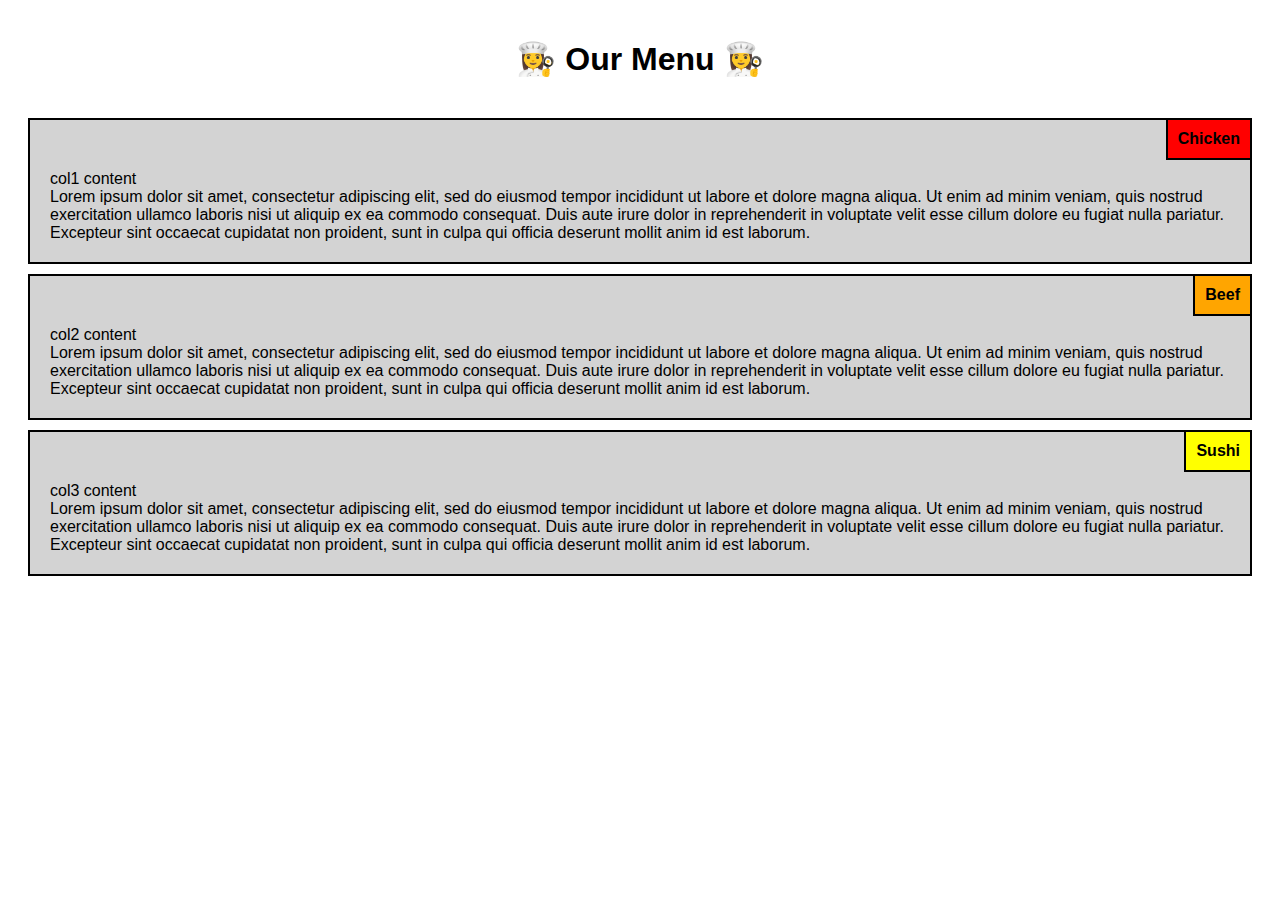
==== module2_task/index.html @ 3ca7cf1f "Added & styled content" ====
<html>
    <head>
        <link rel="stylesheet" href="css/style.css" />
        <title>👩‍🍳 Our Menu 👩‍🍳</title>
    </head>
    <body>
        <h1 id="header">👩‍🍳 Our Menu 👩‍🍳</h1>
        <div class="container">
            <!-- 3 cols -->
            <div class="itemcard col-lg-4 col-md-6"> 
                <span class="card-title" id="chicken">Chicken</span>
                <p> col1 content <br>
                    Lorem ipsum dolor sit amet, consectetur adipiscing elit, sed do eiusmod tempor incididunt ut labore et 
                    dolore magna aliqua. Ut enim ad minim veniam, quis nostrud exercitation ullamco laboris nisi ut aliquip 
                    ex ea commodo consequat. Duis aute irure dolor in reprehenderit in voluptate velit esse cillum dolore eu 
                    fugiat nulla pariatur. Excepteur sint occaecat cupidatat non proident, sunt in culpa qui officia deserunt 
                    mollit anim id est laborum.
                </p>
            </div>
            <div class="itemcard col-lg-4 col-md-6"> 
                <span class="card-title" id="beef">Beef</span>
                <p> col2 content <br>
                    Lorem ipsum dolor sit amet, consectetur adipiscing elit, sed do eiusmod tempor incididunt ut labore et 
                    dolore magna aliqua. Ut enim ad minim veniam, quis nostrud exercitation ullamco laboris nisi ut aliquip 
                    ex ea commodo consequat. Duis aute irure dolor in reprehenderit in voluptate velit esse cillum dolore eu 
                    fugiat nulla pariatur. Excepteur sint occaecat cupidatat non proident, sunt in culpa qui officia deserunt 
                    mollit anim id est laborum.
                </p>
            </div>
            <div class="itemcard col-lg-4 col-md-12"> 
                <span class="card-title" id="sushi">Sushi</span>
                <p> col3 content <br>
                    Lorem ipsum dolor sit amet, consectetur adipiscing elit, sed do eiusmod tempor incididunt ut labore et 
                    dolore magna aliqua. Ut enim ad minim veniam, quis nostrud exercitation ullamco laboris nisi ut aliquip 
                    ex ea commodo consequat. Duis aute irure dolor in reprehenderit in voluptate velit esse cillum dolore eu 
                    fugiat nulla pariatur. Excepteur sint occaecat cupidatat non proident, sunt in culpa qui officia deserunt 
                    mollit anim id est laborum.
                </p>
            </div>
        </div>

    </body>
</html>
---- module2_task/css/style.css ----
*{
    font-family: Arial, Geneva, Helvetica, sans-serif; 
}

#header{
    text-align: center;
    margin: 40px;
}

.container{
    margin: 20px;
}

.itemcard{
    background-color: lightgrey;
    border: 2px solid black;
    margin: 10px 0 10px 0;
    
}

.itemcard > p {
    clear: both;
    margin: 20px;
}

.card-title{
    border-left: 2px solid black;
    border-bottom: 2px solid black;
    padding: 10px;
    margin-bottom: 10px;
    position: relative;
    top: 0;
    right: 0;
    float: right;
    font-weight: bold;
}

/* set card title bg colours*/
#chicken{
    background-color: red;
}
#beef{
    background-color: orange;
}
#sushi{
    background-color: yellow;
}
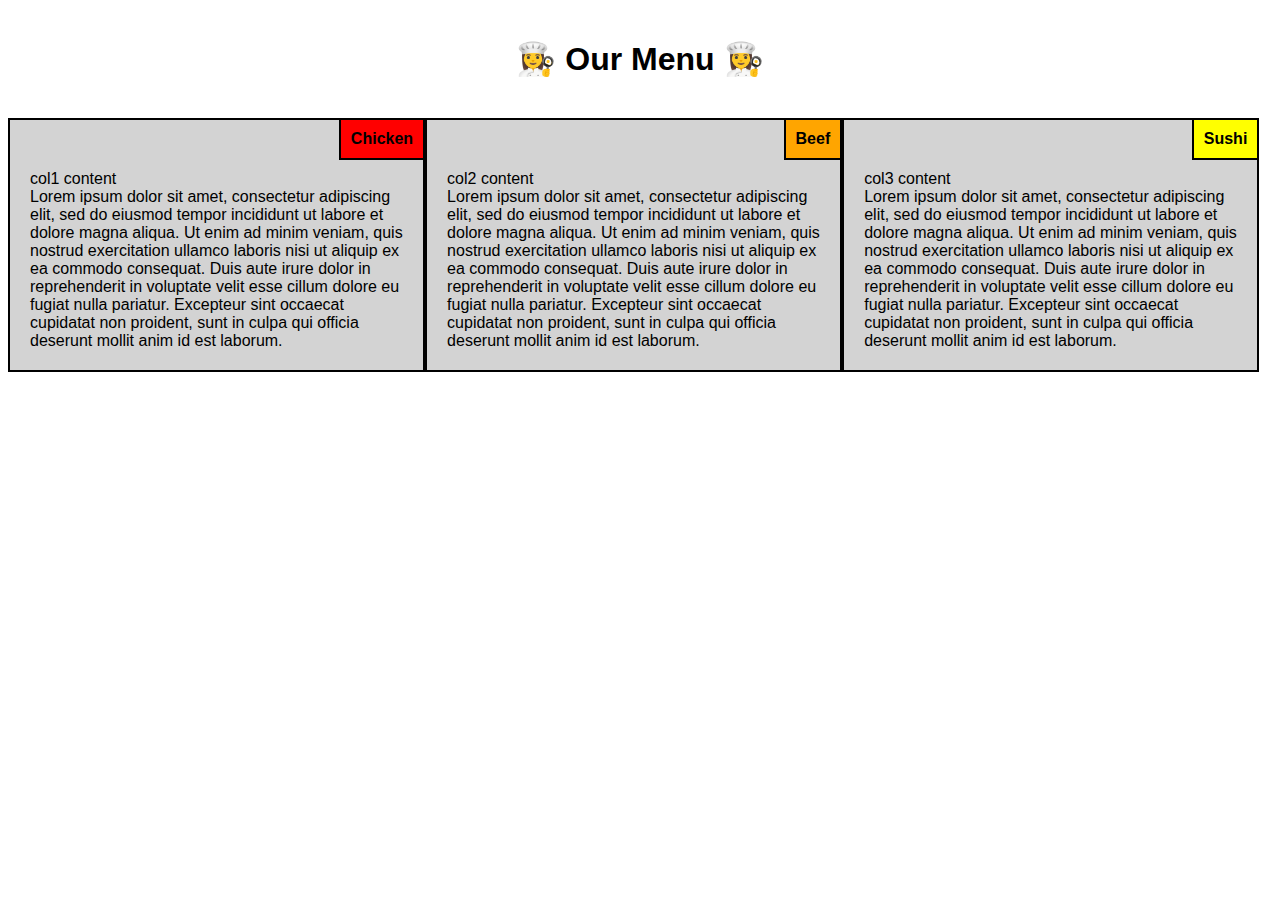
==== commit b9c7fe4d: "Responsive" ====
--- a/module2_task/index.html
+++ b/module2_task/index.html
@@ -5,29 +5,34 @@
     </head>
     <body>
         <h1 id="header">👩‍🍳 Our Menu 👩‍🍳</h1>
-        <div class="container">
+        <div class="row">
             <!-- 3 cols -->
-            <div class="itemcard col-lg-4 col-md-6"> 
-                <span class="card-title" id="chicken">Chicken</span>
-                <p> col1 content <br>
-                    Lorem ipsum dolor sit amet, consectetur adipiscing elit, sed do eiusmod tempor incididunt ut labore et 
-                    dolore magna aliqua. Ut enim ad minim veniam, quis nostrud exercitation ullamco laboris nisi ut aliquip 
-                    ex ea commodo consequat. Duis aute irure dolor in reprehenderit in voluptate velit esse cillum dolore eu 
-                    fugiat nulla pariatur. Excepteur sint occaecat cupidatat non proident, sunt in culpa qui officia deserunt 
-                    mollit anim id est laborum.
-                </p>
+            <div class="col-lg-4 col-md-6"> 
+                <div class="itemcard">
+                    <span class="card-title" id="chicken">Chicken</span>
+                    <p> col1 content <br>
+                        Lorem ipsum dolor sit amet, consectetur adipiscing elit, sed do eiusmod tempor incididunt ut labore et 
+                        dolore magna aliqua. Ut enim ad minim veniam, quis nostrud exercitation ullamco laboris nisi ut aliquip 
+                        ex ea commodo consequat. Duis aute irure dolor in reprehenderit in voluptate velit esse cillum dolore eu 
+                        fugiat nulla pariatur. Excepteur sint occaecat cupidatat non proident, sunt in culpa qui officia deserunt 
+                        mollit anim id est laborum.
+                    </p>
+                </div>
             </div>
-            <div class="itemcard col-lg-4 col-md-6"> 
-                <span class="card-title" id="beef">Beef</span>
-                <p> col2 content <br>
-                    Lorem ipsum dolor sit amet, consectetur adipiscing elit, sed do eiusmod tempor incididunt ut labore et 
-                    dolore magna aliqua. Ut enim ad minim veniam, quis nostrud exercitation ullamco laboris nisi ut aliquip 
-                    ex ea commodo consequat. Duis aute irure dolor in reprehenderit in voluptate velit esse cillum dolore eu 
-                    fugiat nulla pariatur. Excepteur sint occaecat cupidatat non proident, sunt in culpa qui officia deserunt 
-                    mollit anim id est laborum.
-                </p>
+            <div class="col-lg-4 col-md-6"> 
+                <div class="itemcard">
+                    <span class="card-title" id="beef">Beef</span>
+                    <p> col2 content <br>
+                        Lorem ipsum dolor sit amet, consectetur adipiscing elit, sed do eiusmod tempor incididunt ut labore et 
+                        dolore magna aliqua. Ut enim ad minim veniam, quis nostrud exercitation ullamco laboris nisi ut aliquip 
+                        ex ea commodo consequat. Duis aute irure dolor in reprehenderit in voluptate velit esse cillum dolore eu 
+                        fugiat nulla pariatur. Excepteur sint occaecat cupidatat non proident, sunt in culpa qui officia deserunt 
+                        mollit anim id est laborum.
+                    </p>
+                </div>
             </div>
-            <div class="itemcard col-lg-4 col-md-12"> 
+            <div class="col-lg-4 col-md-12"> 
+                <div class="itemcard">
                 <span class="card-title" id="sushi">Sushi</span>
                 <p> col3 content <br>
                     Lorem ipsum dolor sit amet, consectetur adipiscing elit, sed do eiusmod tempor incididunt ut labore et 
@@ -36,6 +41,7 @@
                     fugiat nulla pariatur. Excepteur sint occaecat cupidatat non proident, sunt in culpa qui officia deserunt 
                     mollit anim id est laborum.
                 </p>
+                </div>
             </div>
         </div>
 
--- a/module2_task/css/style.css
+++ b/module2_task/css/style.css
@@ -1,5 +1,11 @@
 *{
     font-family: Arial, Geneva, Helvetica, sans-serif; 
+}
+
+/*--- Setting the general styling ---*/
+
+.row{
+    width: 100%;
 }
 
 #header{
@@ -7,15 +13,10 @@
     margin: 40px;
 }
 
-.container{
-    margin: 20px;
-}
-
 .itemcard{
+    position: relative;
     background-color: lightgrey;
     border: 2px solid black;
-    margin: 10px 0 10px 0;
-    
 }
 
 .itemcard > p {
@@ -44,4 +45,29 @@
 }
 #sushi{
     background-color: yellow;
+}
+
+/*--- Making it responsive ---*/
+
+/*--- For Tablet ---*/
+@media (min-width: 768px) and (max-width: 991px){
+    .col-md-6, .col-md-12{
+        float: left;
+    }
+
+    .col-md-6{
+        width: 50%;
+    }
+
+    .col-md-12{
+        width: 100%;
+    }
+}
+
+/*--- For Desktop ---*/
+@media (min-width: 992px){
+    .col-lg-4{
+        width: 33%;
+        float: left;
+    }
 }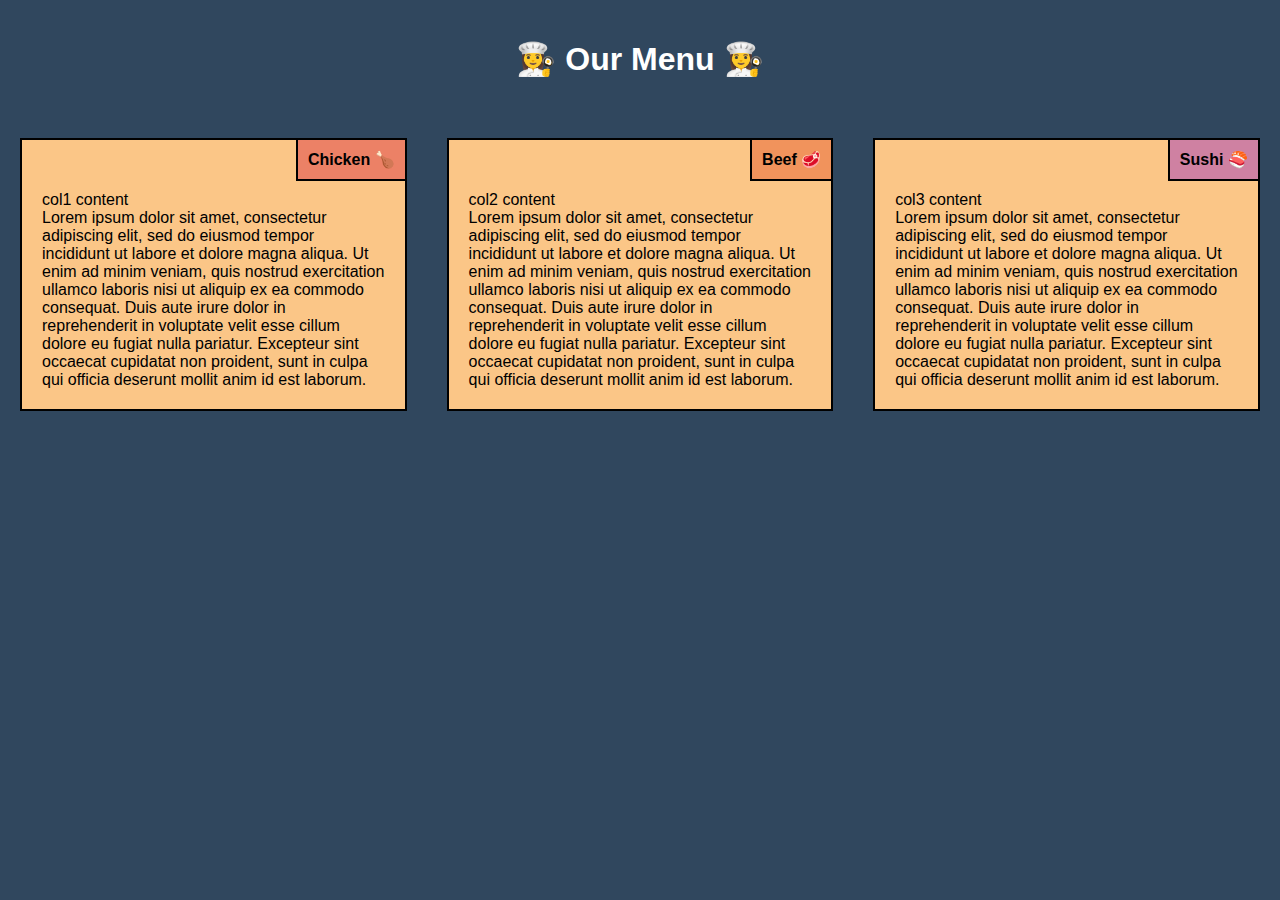
==== commit 814f50a3: "Fixed separation & added colours" ====
--- a/module2_task/index.html
+++ b/module2_task/index.html
@@ -9,7 +9,7 @@
             <!-- 3 cols -->
             <div class="col-lg-4 col-md-6"> 
                 <div class="itemcard">
-                    <span class="card-title" id="chicken">Chicken</span>
+                    <span class="card-title" id="chicken">Chicken 🍗</span>
                     <p> col1 content <br>
                         Lorem ipsum dolor sit amet, consectetur adipiscing elit, sed do eiusmod tempor incididunt ut labore et 
                         dolore magna aliqua. Ut enim ad minim veniam, quis nostrud exercitation ullamco laboris nisi ut aliquip 
@@ -21,7 +21,7 @@
             </div>
             <div class="col-lg-4 col-md-6"> 
                 <div class="itemcard">
-                    <span class="card-title" id="beef">Beef</span>
+                    <span class="card-title" id="beef">Beef 🥩</span>
                     <p> col2 content <br>
                         Lorem ipsum dolor sit amet, consectetur adipiscing elit, sed do eiusmod tempor incididunt ut labore et 
                         dolore magna aliqua. Ut enim ad minim veniam, quis nostrud exercitation ullamco laboris nisi ut aliquip 
@@ -33,7 +33,7 @@
             </div>
             <div class="col-lg-4 col-md-12"> 
                 <div class="itemcard">
-                <span class="card-title" id="sushi">Sushi</span>
+                <span class="card-title" id="sushi">Sushi 🍣</span>
                 <p> col3 content <br>
                     Lorem ipsum dolor sit amet, consectetur adipiscing elit, sed do eiusmod tempor incididunt ut labore et 
                     dolore magna aliqua. Ut enim ad minim veniam, quis nostrud exercitation ullamco laboris nisi ut aliquip 
--- a/module2_task/css/style.css
+++ b/module2_task/css/style.css
@@ -1,21 +1,33 @@
 *{
-    font-family: Arial, Geneva, Helvetica, sans-serif; 
+    font-family: Arial, Geneva, Helvetica, sans-serif;
+    margin: 0;
+    padding: 0;
+    box-sizing: border-box;
 }
 
 /*--- Setting the general styling ---*/
+
+body{
+    background-color: #30475e;
+}
+
+#header{
+    color: white;
+    text-align: center;
+    margin: 40px;
+}
 
 .row{
     width: 100%;
 }
 
-#header{
-    text-align: center;
-    margin: 40px;
+div.row > div{
+    padding: 20px;
 }
 
 .itemcard{
     position: relative;
-    background-color: lightgrey;
+    background-color: #fbc687;
     border: 2px solid black;
 }
 
@@ -38,13 +50,13 @@
 
 /* set card title bg colours*/
 #chicken{
-    background-color: red;
+    background-color: #ec8166;
 }
 #beef{
-    background-color: orange;
+    background-color: #f1935c;
 }
 #sushi{
-    background-color: yellow;
+    background-color: #cf81a2;
 }
 
 /*--- Making it responsive ---*/
@@ -53,6 +65,7 @@
 @media (min-width: 768px) and (max-width: 991px){
     .col-md-6, .col-md-12{
         float: left;
+        padding: 20px;
     }
 
     .col-md-6{
@@ -67,7 +80,8 @@
 /*--- For Desktop ---*/
 @media (min-width: 992px){
     .col-lg-4{
-        width: 33%;
+        width: 33.33%;
         float: left;
+        padding: 20px;
     }
 }